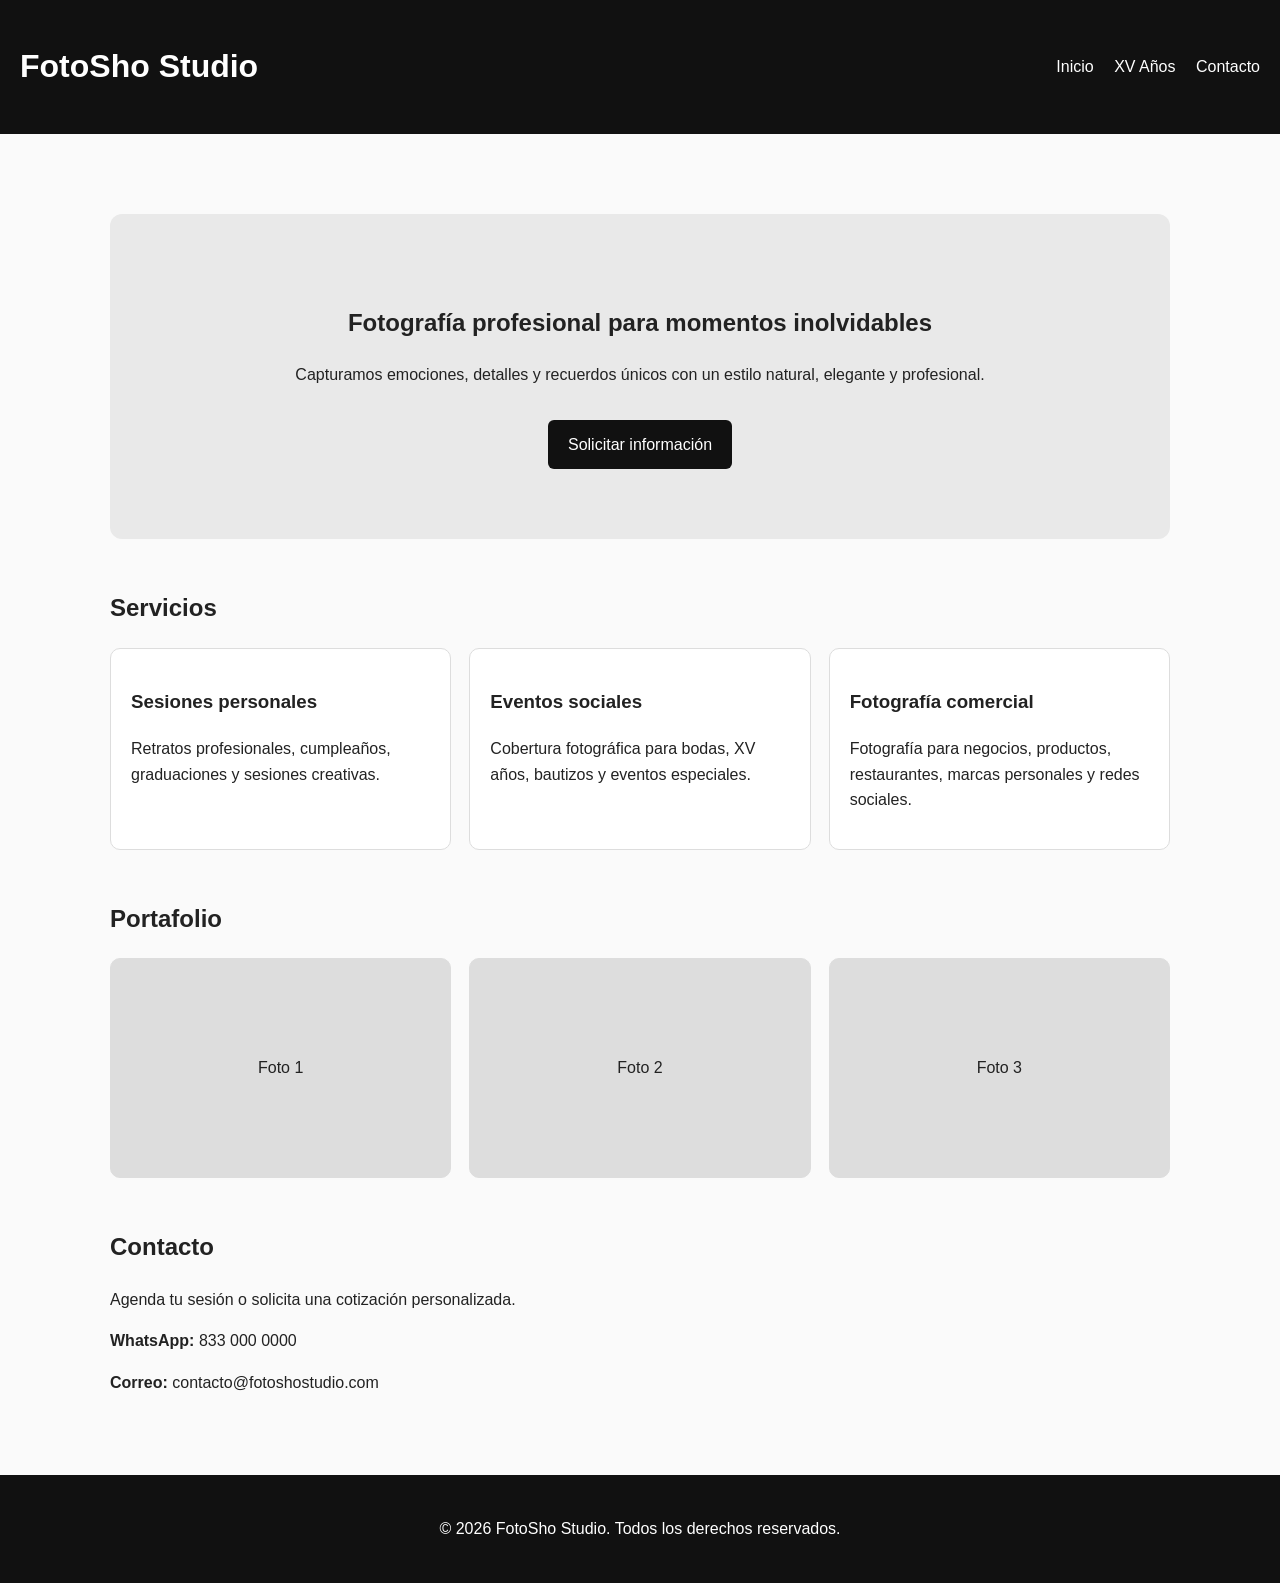
==== js/index.html @ 8d65d9f3 "Estructura inicial del sitio FotoSho Studio" ====
<!doctype html>
<html lang="es">
  <head>
    <meta charset="UTF-8" />
    <meta name="viewport" content="width=device-width, initial-scale=1.0" />
    <title>FotoSho Studio | Fotografía Profesional</title>
    <link rel="stylesheet" href="/styles.css" />
  </head>
  <body>
    <header>
      <h1>FotoSho Studio</h1>
      <nav>
        <a href="/">Inicio</a>
        <a href="/xvanos/">XV Años</a>
        <a href="#contacto">Contacto</a>
      </nav>
    </header>

    <main>
      <section class="hero">
        <h2>Fotografía profesional para momentos inolvidables</h2>
        <p>
          Capturamos emociones, detalles y recuerdos únicos con un estilo
          natural, elegante y profesional.
        </p>
        <a class="btn" href="#contacto">Solicitar información</a>
      </section>

      <section>
        <h2>Servicios</h2>
        <div class="grid">
          <div>
            <h3>Sesiones personales</h3>
            <p>
              Retratos profesionales, cumpleaños, graduaciones y sesiones
              creativas.
            </p>
          </div>
          <div>
            <h3>Eventos sociales</h3>
            <p>
              Cobertura fotográfica para bodas, XV años, bautizos y eventos
              especiales.
            </p>
          </div>
          <div>
            <h3>Fotografía comercial</h3>
            <p>
              Fotografía para negocios, productos, restaurantes, marcas
              personales y redes sociales.
            </p>
          </div>
        </div>
      </section>

      <section>
        <h2>Portafolio</h2>
        <div class="grid">
          <div class="placeholder">Foto 1</div>
          <div class="placeholder">Foto 2</div>
          <div class="placeholder">Foto 3</div>
        </div>
      </section>

      <section id="contacto">
        <h2>Contacto</h2>
        <p>Agenda tu sesión o solicita una cotización personalizada.</p>
        <p><strong>WhatsApp:</strong> 833 000 0000</p>
        <p><strong>Correo:</strong> contacto@fotoshostudio.com</p>
      </section>
    </main>

    <footer>
      <p>© 2026 FotoSho Studio. Todos los derechos reservados.</p>
    </footer>
  </body>
</html>
---- styles.css ----
* {
  box-sizing: border-box;
}

body {
  margin: 0;
  font-family: Arial, sans-serif;
  color: #222;
  background: #fafafa;
  line-height: 1.6;
}

header {
  padding: 20px;
  background: #111;
  color: white;
  display: flex;
  justify-content: space-between;
  align-items: center;
}

nav a {
  color: white;
  margin-left: 16px;
  text-decoration: none;
}

main {
  max-width: 1100px;
  margin: auto;
  padding: 30px 20px;
}

.hero {
  padding: 70px 20px;
  background: #e9e9e9;
  text-align: center;
  border-radius: 12px;
}

.btn {
  display: inline-block;
  margin-top: 16px;
  padding: 12px 20px;
  background: #111;
  color: white;
  text-decoration: none;
  border-radius: 6px;
}

section {
  margin: 50px 0;
}

.grid {
  display: grid;
  grid-template-columns: repeat(3, 1fr);
  gap: 18px;
}

.grid > div {
  background: white;
  padding: 20px;
  border: 1px solid #ddd;
  border-radius: 10px;
}

.placeholder {
  height: 220px;
  display: grid;
  place-items: center;
  background: #ddd !important;
}

footer {
  text-align: center;
  padding: 25px;
  background: #111;
  color: white;
}

@media (max-width: 768px) {
  header {
    display: block;
    text-align: center;
  }

  nav a {
    display: inline-block;
    margin: 8px;
  }

  .grid {
    grid-template-columns: 1fr;
  }
}
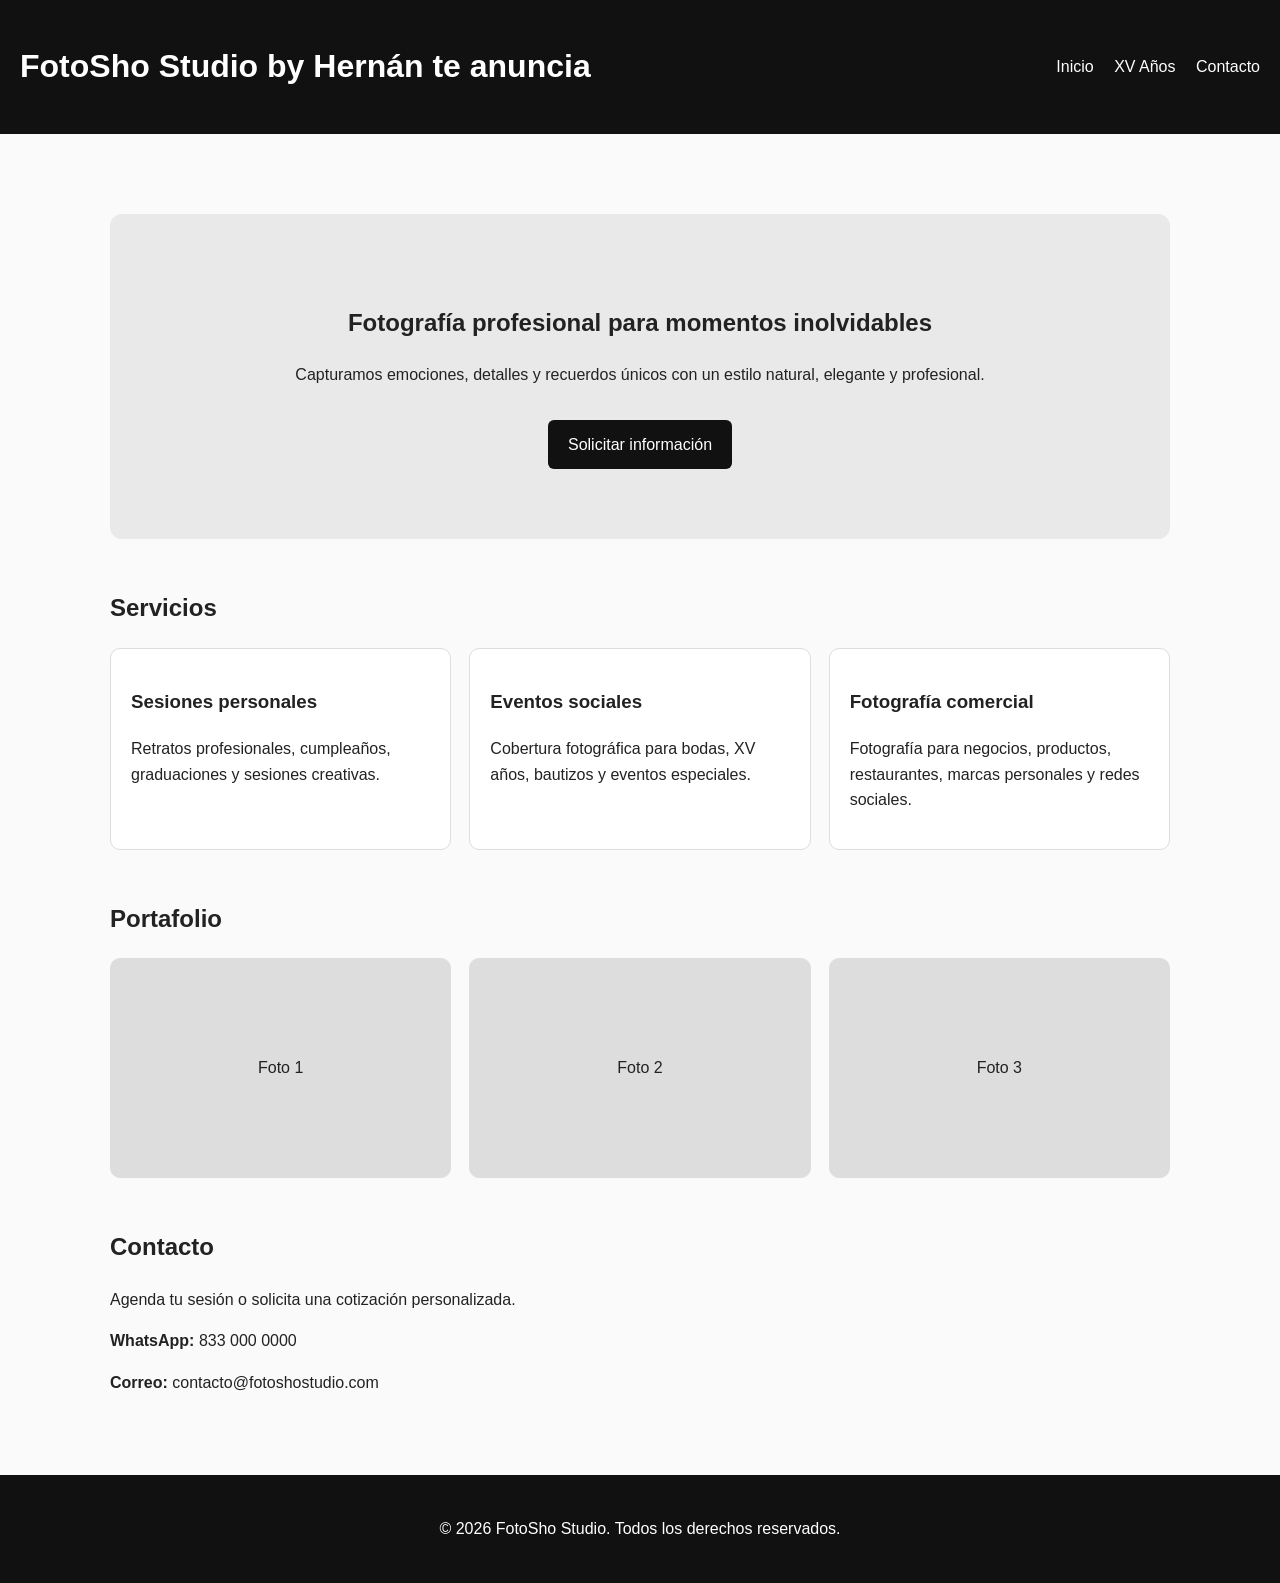
==== commit 9c01fdcc: "prueba de deply por hernán" ====
--- a/js/index.html
+++ b/js/index.html
@@ -3,12 +3,12 @@
   <head>
     <meta charset="UTF-8" />
     <meta name="viewport" content="width=device-width, initial-scale=1.0" />
-    <title>FotoSho Studio | Fotografía Profesional</title>
+    <title>FotoSho Studio | Fotografía Profesional hecho por Hernán te anuncia</title>
     <link rel="stylesheet" href="/styles.css" />
   </head>
   <body>
     <header>
-      <h1>FotoSho Studio</h1>
+      <h1>FotoSho Studio by Hernán te anuncia</h1>
       <nav>
         <a href="/">Inicio</a>
         <a href="/xvanos/">XV Años</a>
